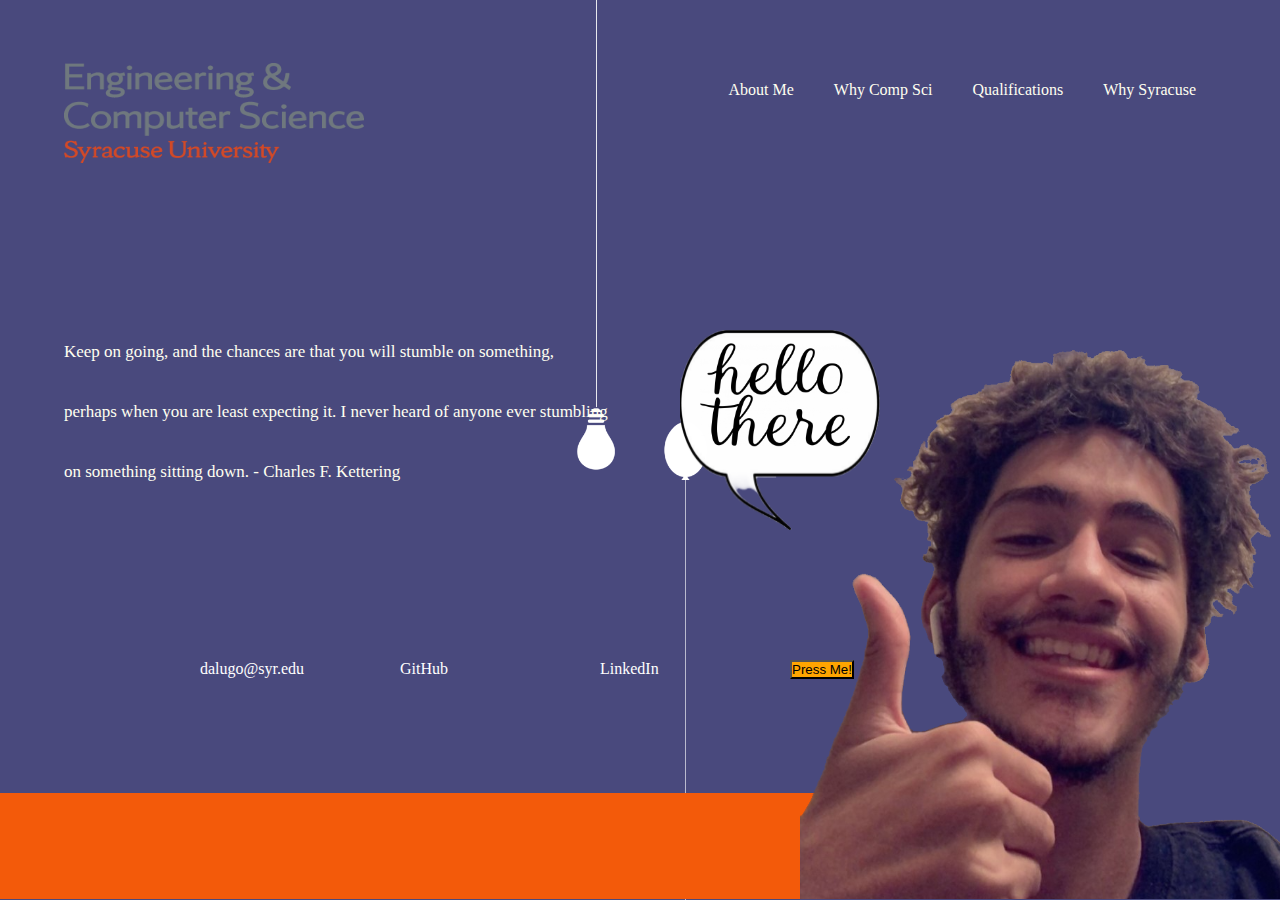
==== index.html @ adcf227b "Update index.html" ====
<!DOCTYPE html>

<html>

    <head class="head">
        <meta charset="utf-8">
        <title>Why I Should Be Accepted Into Syracuse's Computer Science Master's Program</title>
        <link rel="stylesheet" href="style.css">
        <script src="main.js"></script>
    </head>

    <body>
        <div class="container">
            <div class="navbar">
                <a href="https://eng-cs.syr.edu/"><img src="images/cslogo.png" class="logo"></a>
                <nav>
                    <ul>
                        <li id="why-syracuse"><a href="/whysyracuse.html">Why Syracuse</a></li>
                        <li id="qualifications"><a href="/qualifications.html">Qualifications</a></li>
                        <li id="why-comp-sci"><a href="/whycompsci.html">Why Comp Sci</a></li>
                        <li id="about-me"><a href="/aboutme.html">About Me</a></li>
                    </ul>
                </nav>
            </div>
            <div class="content">
                <br><br><br><br><br><br><br><br><br>
                <p style="color:ivory; font-size: 17px;">Keep on going, and the chances are that you will stumble on something,<br><br><br>perhaps when you are least expecting it. I never heard of anyone ever stumbling<br><br><br>on something sitting down. - Charles F. Kettering</p>
            </div>
            <div class='image'>
                <img id="orange-bar" src="/images/utsa-orange-bar-cropped.jpg">

                <a id="linkedin" href="https://www.linkedin.com/in/daniel-lugo-learner/">LinkedIn</a>
                <a id="github" href="https://github.com/dalugoSU">GitHub</a>
                <a id="email">dalugo@syr.edu</a>

                <img id="me" src="/images/croppedme.png">
            </div>
            <div class='text-box'>
                <img id="box" src="/images/text-box.png">
                <img id="hello" src="/images/hello-there.png">
            </div>
            <div class='button'>
                <button type="button" onclick="alertMessage()">Press Me!</button>
            </div>
        </div>
    </body>

</html>
---- style.css ----
* {
    margin: 0;
    padding: 0;
}


.container {
    height: 100vh;
    width: 100%;
    background-image: url(/images/back.png);
    background-position:center;
    background-size: cover;
    padding-left: 5%;
    padding-right: 5%;
    box-sizing: border-box;
    position: relative;
}

.navbar a:hover{
    color: orange;
    transition: all 0.3s ease-in-out 0s
}

.navbar {
    animation: 2s ease-out 0s 1 slideFromRight;
    width: 100%;
    height: 20vh;
    margin: auto;
    display: flex;
    align-items: center;
}
@keyframes slideFromRight {
    0% {
      transform: translatey(-100%);
    }
    100% {
      transform: translatey(0);
    }
  }


.logo {
    padding-top: 50px;
    width: 300px;
    height: 100px;
    cursor: pointer;
}

nav {
    flex: 1;
    padding-left: 100px;
}

nav ul li {
    float: right;
    list-style: none;
    margin: 0px 20px;
}

nav ul li a {
    text-decoration: none;
    color:ivory;
}


.aboutMeContainer {
    height: 100vh;
    width: 100%;
    background-image: url(/images/back.png);
    background-position:center;
    background-size: cover;
    padding-left: 5%;
    padding-right: 5%;
    box-sizing: border-box;
    position: relative;
}

.whyCompSciContainer {
    height: 100vh;
    width: 100%;
    background-image: url(/images/back.png);
    background-position:center;
    background-size: cover;
    padding-left: 5%;
    padding-right: 5%;
    box-sizing: border-box;
    position: relative;
}

.qualificationsContainer {
    height: 100vh;
    width: 100%;
    background-image: url(/images/back.png);
    background-position:center;
    background-size: cover;
    padding-left: 5%;
    padding-right: 5%;
    box-sizing: border-box;
    position: relative;
}

.WhySyracuseContainer {
    height: 100vh;
    width: 100%;
    background-image: url(/images/back.png);
    background-position:center;
    background-size: cover;
    padding-left: 5%;
    padding-right: 5%;
    box-sizing: border-box;
    position: relative;
}

.content p {
    margin-right: 5.5px;
    margin-left: 5.5px;
    margin-bottom: 5.5px;
    margin-top: 90px;
    color: white;
    display: table-cell;
    vertical-align: bottom;
}



#box {
    position: fixed;
    width: 200px;
    height: 200px;
    right: 400px;
    bottom: 370px
}



#hello {
    position: fixed;
    width: 150px;
    height: 150px;
    right: 430px;
    bottom: 430px;
}


#orange-bar {
    animation: 2s ease-out 0s 1 slideInFromLeft;
    position: fixed;
    right:350px;
    bottom: 1px;
}
@keyframes slideInFromLeft {
    0% {
      transform: translateX(-110%);
    }
    100% {
      transform: translateX(0);
    }
  }
  

#me:hover {
    cursor: default;
    transform: rotate(360deg);
    transition: all 0.5s ease-in-out 0s;
}


#me {
    position:fixed;
    right:0px;
    bottom: 1px 
}


#linkedin:hover {
    color:rebeccapurple;
}

#linkedin {
    color:white;
    text-decoration: none;
    position: absolute;
    left: 600px;
    top: 660px;
}


#github:hover {
    color:rebeccapurple;
}


#github {
    color:white;
    text-decoration: none;
    position: absolute;
    left: 400px;
    top: 660px;
}


#email:hover {
    color:rebeccapurple;
}

#email {
    color:white;
    text-decoration: none;
    position: absolute;
    left: 200px;
    top: 660px;
}



.button button {
    background-color: orange;
    position: fixed;
    left: 790px;
    top: 660px;
}
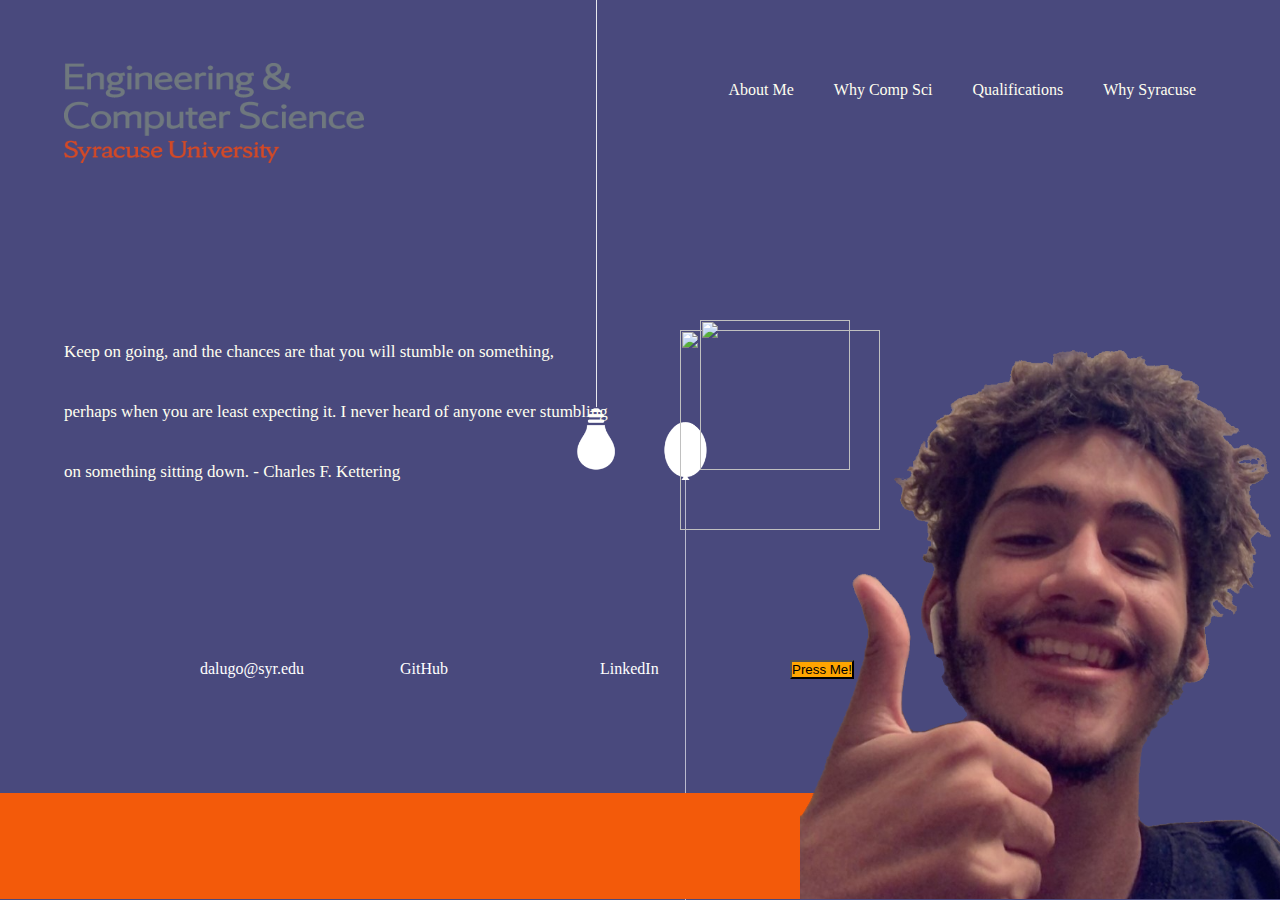
==== commit ffae3f09: "Update index.html" ====
--- a/index.html
+++ b/index.html
@@ -12,7 +12,7 @@
     <body>
         <div class="container">
             <div class="navbar">
-                <a href="https://eng-cs.syr.edu/"><img src="images/cslogo.png" class="logo"></a>
+                <a href="https://eng-cs.syr.edu/"><img src="./images/cslogo.png" class="logo"></a>
                 <nav>
                     <ul>
                         <li id="why-syracuse"><a href="/whysyracuse.html">Why Syracuse</a></li>
@@ -36,8 +36,8 @@
                 <img id="me" src="/images/croppedme.png">
             </div>
             <div class='text-box'>
-                <img id="box" src="/images/text-box.png">
-                <img id="hello" src="/images/hello-there.png">
+                <img id="box" src="/images/text-box.PNG">
+                <img id="hello" src="/images/hello-there.PNG">
             </div>
             <div class='button'>
                 <button type="button" onclick="alertMessage()">Press Me!</button>
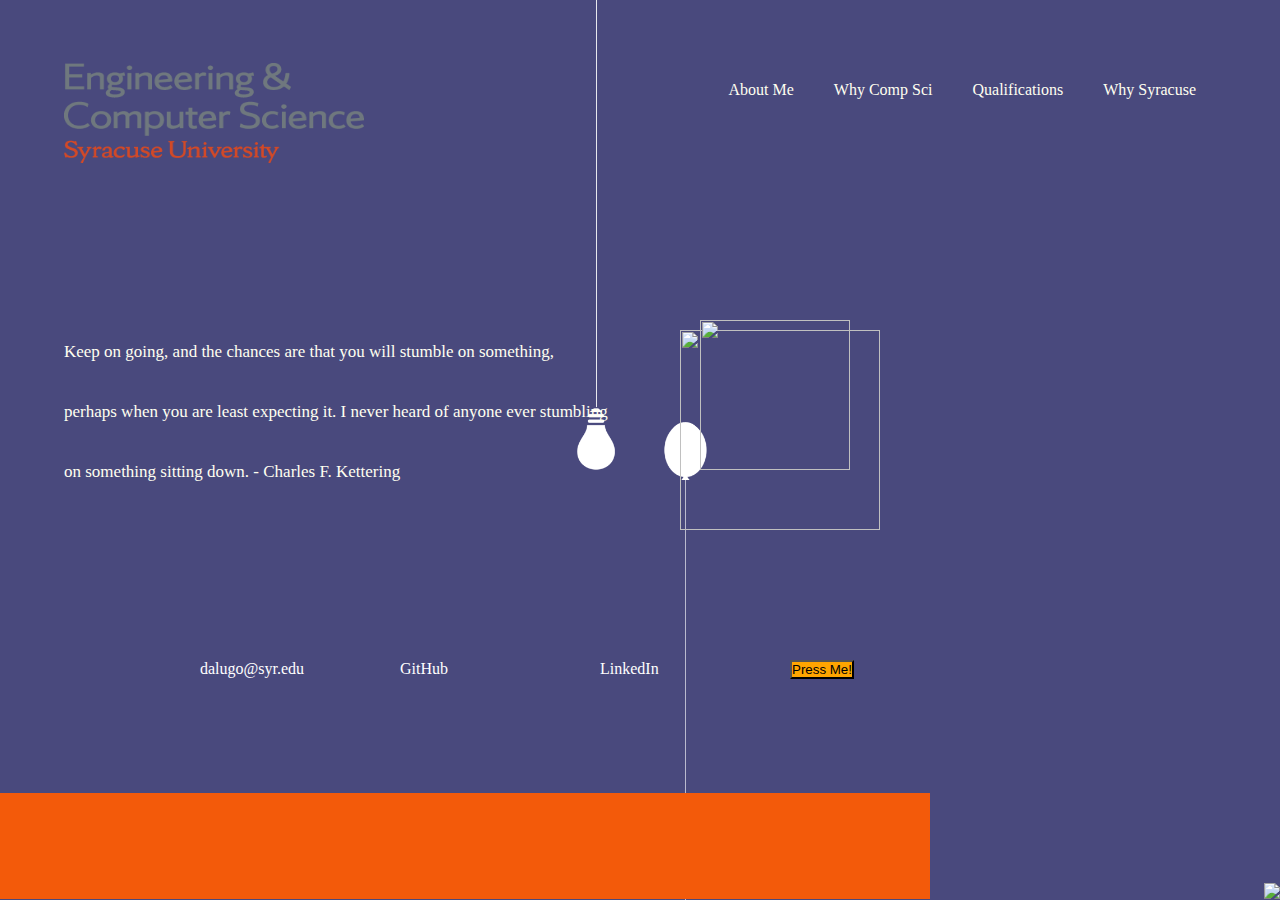
==== commit f65ee581: "Update index.html" ====
--- a/index.html
+++ b/index.html
@@ -12,7 +12,7 @@
     <body>
         <div class="container">
             <div class="navbar">
-                <a href="https://eng-cs.syr.edu/"><img src="./images/cslogo.png" class="logo"></a>
+                <a href="https://eng-cs.syr.edu/"><img src="/images/cslogo.png" class="logo"></a>
                 <nav>
                     <ul>
                         <li id="why-syracuse"><a href="/whysyracuse.html">Why Syracuse</a></li>
@@ -33,7 +33,7 @@
                 <a id="github" href="https://github.com/dalugoSU">GitHub</a>
                 <a id="email">dalugo@syr.edu</a>
 
-                <img id="me" src="/images/croppedme.png">
+                <img id="me" src="/images/croppedme.PNG">
             </div>
             <div class='text-box'>
                 <img id="box" src="/images/text-box.PNG">
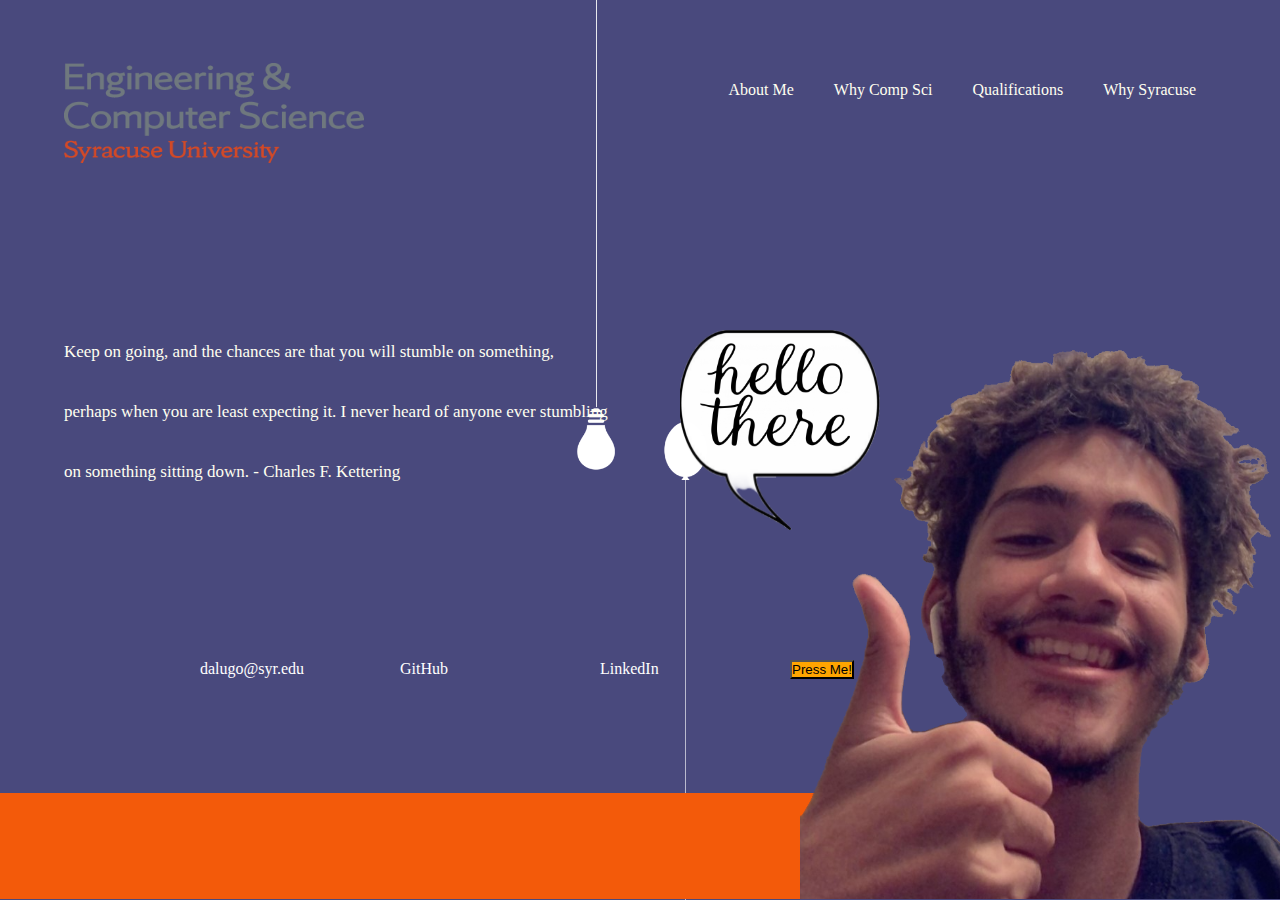
==== commit c62893d4: "Update index.html" ====
--- a/index.html
+++ b/index.html
@@ -12,13 +12,13 @@
     <body>
         <div class="container">
             <div class="navbar">
-                <a href="https://eng-cs.syr.edu/"><img src="/images/cslogo.png" class="logo"></a>
+                <a href="https://eng-cs.syr.edu/"><img src="/images/cslogo.png" class="logo" alt ="ecslogo"></a>
                 <nav>
                     <ul>
-                        <li id="why-syracuse"><a href="/whysyracuse.html">Why Syracuse</a></li>
-                        <li id="qualifications"><a href="/qualifications.html">Qualifications</a></li>
-                        <li id="why-comp-sci"><a href="/whycompsci.html">Why Comp Sci</a></li>
-                        <li id="about-me"><a href="/aboutme.html">About Me</a></li>
+                        <li id="why-syracuse"><a href="whysyracuse.html">Why Syracuse</a></li>
+                        <li id="qualifications"><a href="qualifications.html">Qualifications</a></li>
+                        <li id="why-comp-sci"><a href="whycompsci.html">Why Comp Sci</a></li>
+                        <li id="about-me"><a href="aboutme.html">About Me</a></li>
                     </ul>
                 </nav>
             </div>
@@ -27,17 +27,17 @@
                 <p style="color:ivory; font-size: 17px;">Keep on going, and the chances are that you will stumble on something,<br><br><br>perhaps when you are least expecting it. I never heard of anyone ever stumbling<br><br><br>on something sitting down. - Charles F. Kettering</p>
             </div>
             <div class='image'>
-                <img id="orange-bar" src="/images/utsa-orange-bar-cropped.jpg">
+                <img id="orange-bar" src="/images/utsa-orange-bar-cropped.jpg" alt="orange-bar">
 
                 <a id="linkedin" href="https://www.linkedin.com/in/daniel-lugo-learner/">LinkedIn</a>
                 <a id="github" href="https://github.com/dalugoSU">GitHub</a>
                 <a id="email">dalugo@syr.edu</a>
 
-                <img id="me" src="/images/croppedme.PNG">
+                <img id="me" src="/images/croppedme.png" alt="self-portrait">
             </div>
             <div class='text-box'>
-                <img id="box" src="/images/text-box.PNG">
-                <img id="hello" src="/images/hello-there.PNG">
+                <img id="box" src="/images/text-box.png" alt="speech-box">
+                <img id="hello" src="/images/hello-there.png" alt="hello-message">
             </div>
             <div class='button'>
                 <button type="button" onclick="alertMessage()">Press Me!</button>
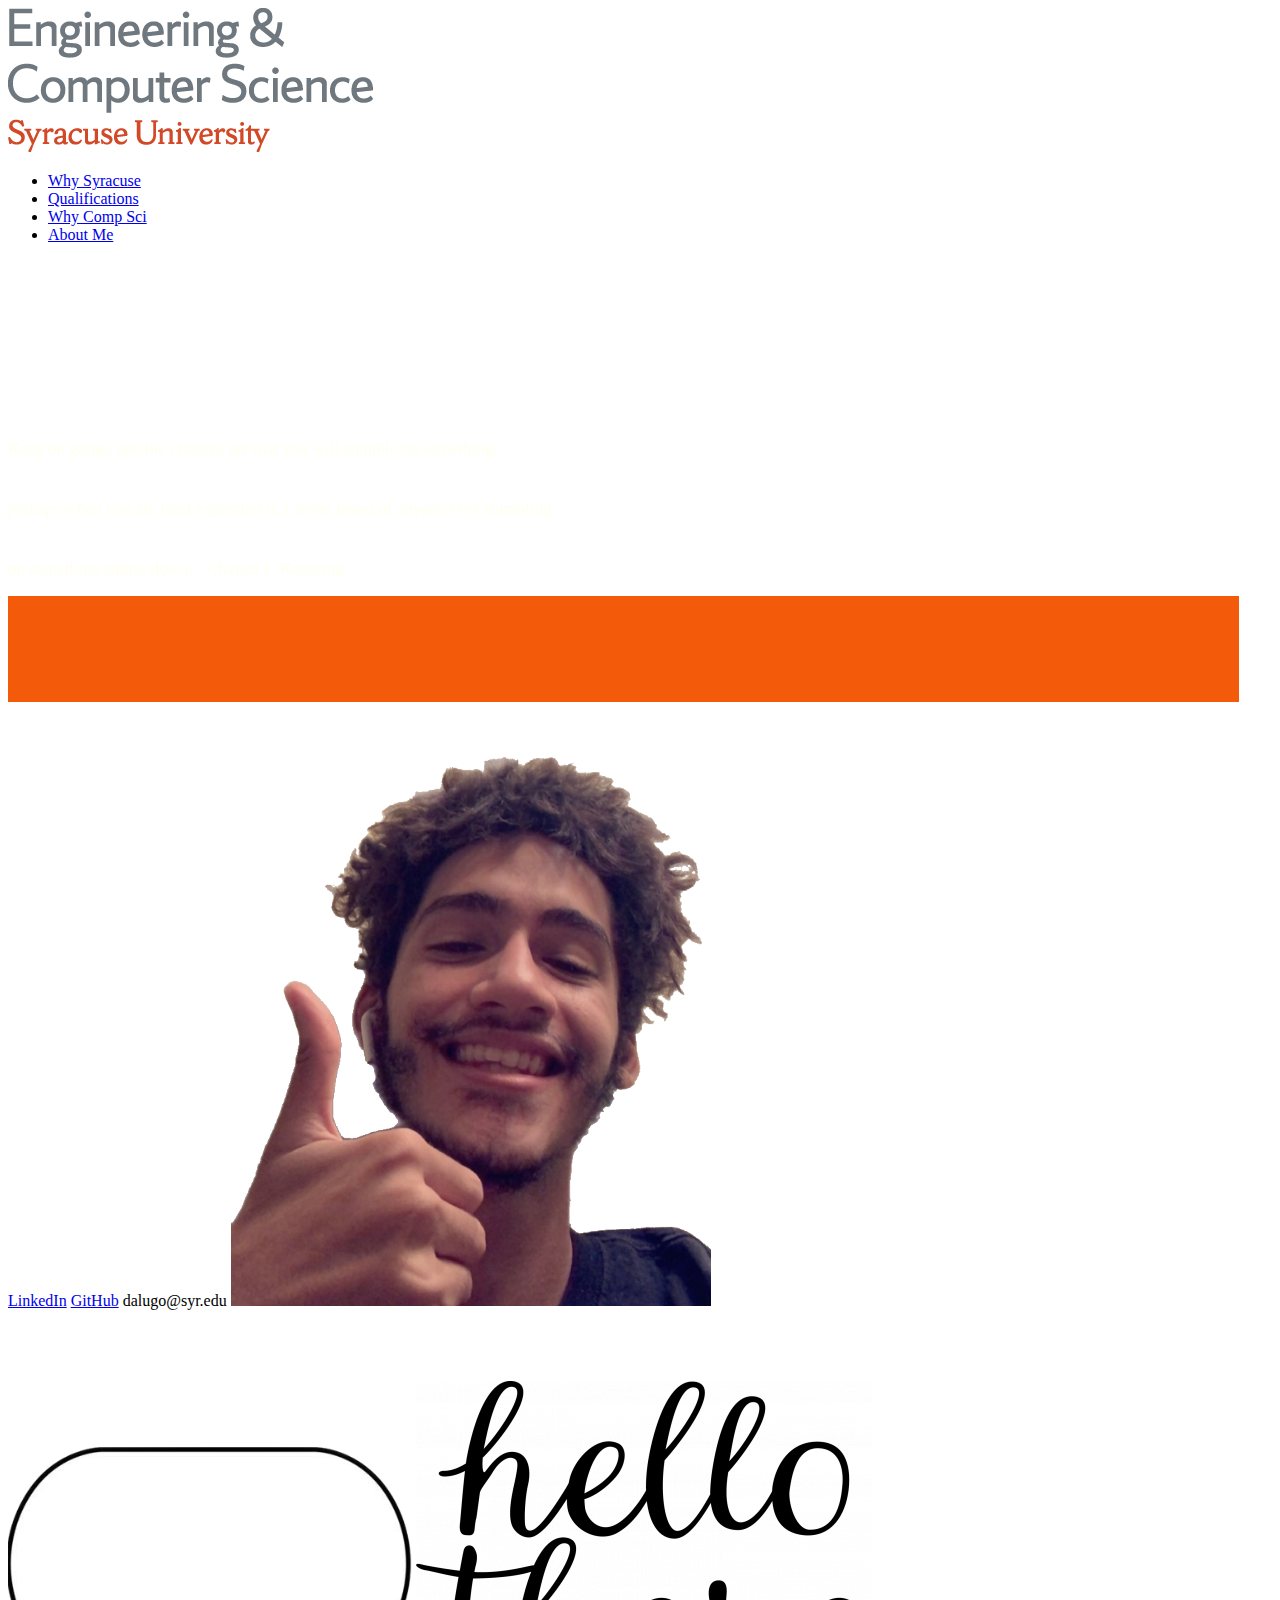
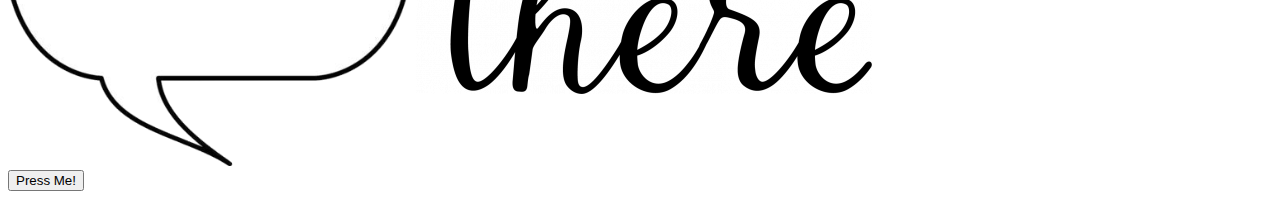
==== commit 87c16cd8: "Update index.html" ====
--- a/index.html
+++ b/index.html
@@ -5,8 +5,7 @@
     <head class="head">
         <meta charset="utf-8">
         <title>Why I Should Be Accepted Into Syracuse's Computer Science Master's Program</title>
-        <link rel="stylesheet" href="style.css">
-        <script src="main.js"></script>
+        <script src="/main.js"></script>
     </head>
 
     <body>
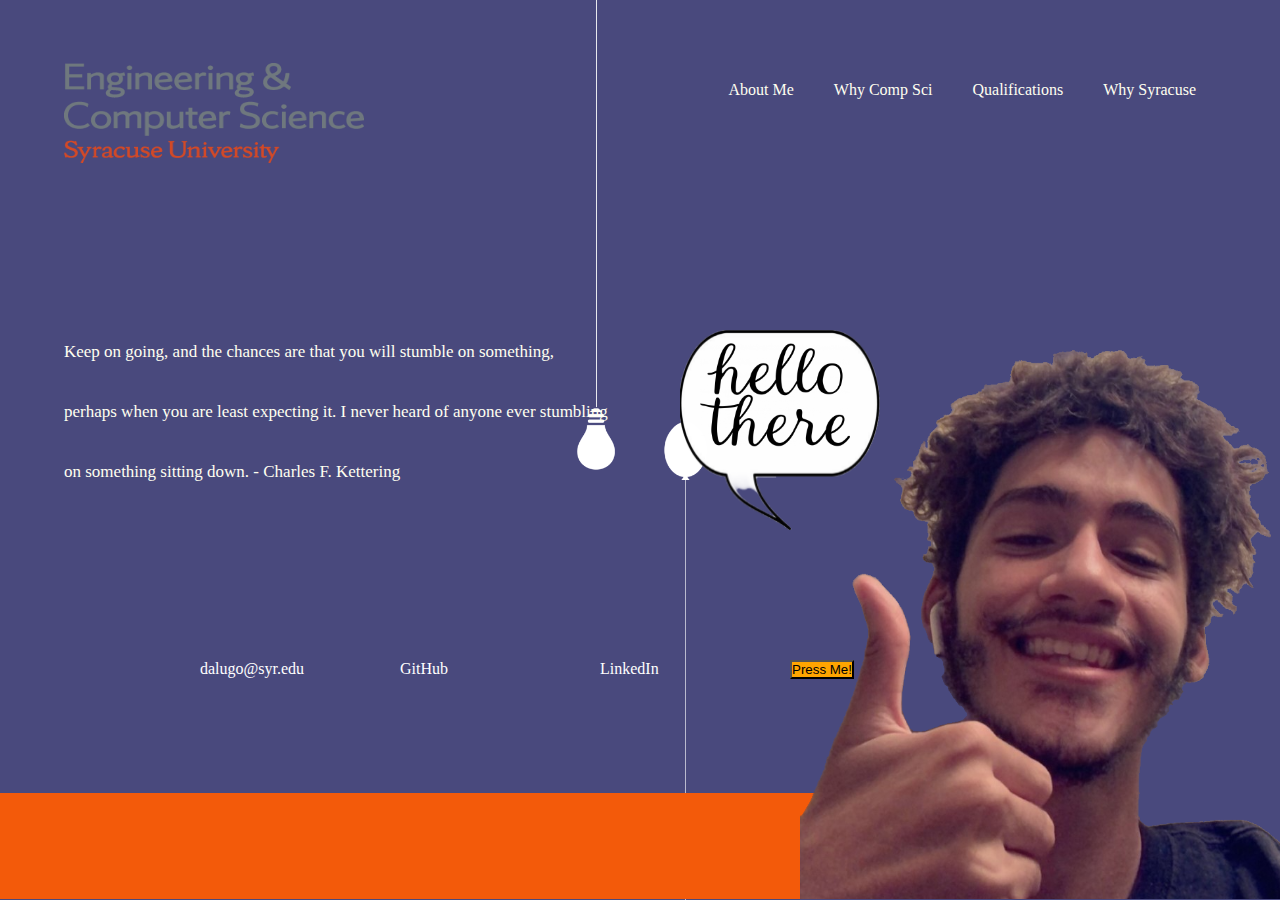
==== commit a9e91554: "Update index.html" ====
--- a/index.html
+++ b/index.html
@@ -5,7 +5,8 @@
     <head class="head">
         <meta charset="utf-8">
         <title>Why I Should Be Accepted Into Syracuse's Computer Science Master's Program</title>
-        <script src="/main.js"></script>
+        <script src="main.js"></script>
+        <link rel="stylesheet" href="style.css">
     </head>
 
     <body>
--- a/style.css
+++ b/style.css
@@ -0,0 +1,221 @@
+* {
+    margin: 0;
+    padding: 0;
+}
+
+
+.container {
+    height: 100vh;
+    width: 100%;
+    background-image: url(/images/back.png);
+    background-position:center;
+    background-size: cover;
+    padding-left: 5%;
+    padding-right: 5%;
+    box-sizing: border-box;
+    position: relative;
+}
+
+.navbar a:hover{
+    color: orange;
+    transition: all 0.3s ease-in-out 0s
+}
+
+.navbar {
+    animation: 2s ease-out 0s 1 slideFromRight;
+    width: 100%;
+    height: 20vh;
+    margin: auto;
+    display: flex;
+    align-items: center;
+}
+@keyframes slideFromRight {
+    0% {
+      transform: translatey(-100%);
+    }
+    100% {
+      transform: translatey(0);
+    }
+  }
+
+
+.logo {
+    padding-top: 50px;
+    width: 300px;
+    height: 100px;
+    cursor: pointer;
+}
+
+nav {
+    flex: 1;
+    padding-left: 100px;
+}
+
+nav ul li {
+    float: right;
+    list-style: none;
+    margin: 0px 20px;
+}
+
+nav ul li a {
+    text-decoration: none;
+    color:ivory;
+}
+
+
+.aboutMeContainer {
+    height: 100vh;
+    width: 100%;
+    background-image: url(/images/back.png);
+    background-position:center;
+    background-size: cover;
+    padding-left: 5%;
+    padding-right: 5%;
+    box-sizing: border-box;
+    position: relative;
+}
+
+.whyCompSciContainer {
+    height: 100vh;
+    width: 100%;
+    background-image: url(/images/back.png);
+    background-position:center;
+    background-size: cover;
+    padding-left: 5%;
+    padding-right: 5%;
+    box-sizing: border-box;
+    position: relative;
+}
+
+.qualificationsContainer {
+    height: 100vh;
+    width: 100%;
+    background-image: url(/images/back.png);
+    background-position:center;
+    background-size: cover;
+    padding-left: 5%;
+    padding-right: 5%;
+    box-sizing: border-box;
+    position: relative;
+}
+
+.WhySyracuseContainer {
+    height: 100vh;
+    width: 100%;
+    background-image: url(/images/back.png);
+    background-position:center;
+    background-size: cover;
+    padding-left: 5%;
+    padding-right: 5%;
+    box-sizing: border-box;
+    position: relative;
+}
+
+.content p {
+    margin-right: 5.5px;
+    margin-left: 5.5px;
+    margin-bottom: 5.5px;
+    margin-top: 90px;
+    color: white;
+    display: table-cell;
+    vertical-align: bottom;
+}
+
+
+
+#box {
+    position: fixed;
+    width: 200px;
+    height: 200px;
+    right: 400px;
+    bottom: 370px
+}
+
+
+
+#hello {
+    position: fixed;
+    width: 150px;
+    height: 150px;
+    right: 430px;
+    bottom: 430px;
+}
+
+
+#orange-bar {
+    animation: 2s ease-out 0s 1 slideInFromLeft;
+    position: fixed;
+    right:350px;
+    bottom: 1px;
+}
+@keyframes slideInFromLeft {
+    0% {
+      transform: translateX(-110%);
+    }
+    100% {
+      transform: translateX(0);
+    }
+  }
+  
+
+#me:hover {
+    cursor: default;
+    transform: rotate(360deg);
+    transition: all 0.5s ease-in-out 0s;
+}
+
+
+#me {
+    position:fixed;
+    right:0px;
+    bottom: 1px 
+}
+
+
+#linkedin:hover {
+    color:rebeccapurple;
+}
+
+#linkedin {
+    color:white;
+    text-decoration: none;
+    position: absolute;
+    left: 600px;
+    top: 660px;
+}
+
+
+#github:hover {
+    color:rebeccapurple;
+}
+
+
+#github {
+    color:white;
+    text-decoration: none;
+    position: absolute;
+    left: 400px;
+    top: 660px;
+}
+
+
+#email:hover {
+    color:rebeccapurple;
+}
+
+#email {
+    color:white;
+    text-decoration: none;
+    position: absolute;
+    left: 200px;
+    top: 660px;
+}
+
+
+
+.button button {
+    background-color: orange;
+    position: fixed;
+    left: 790px;
+    top: 660px;
+}
